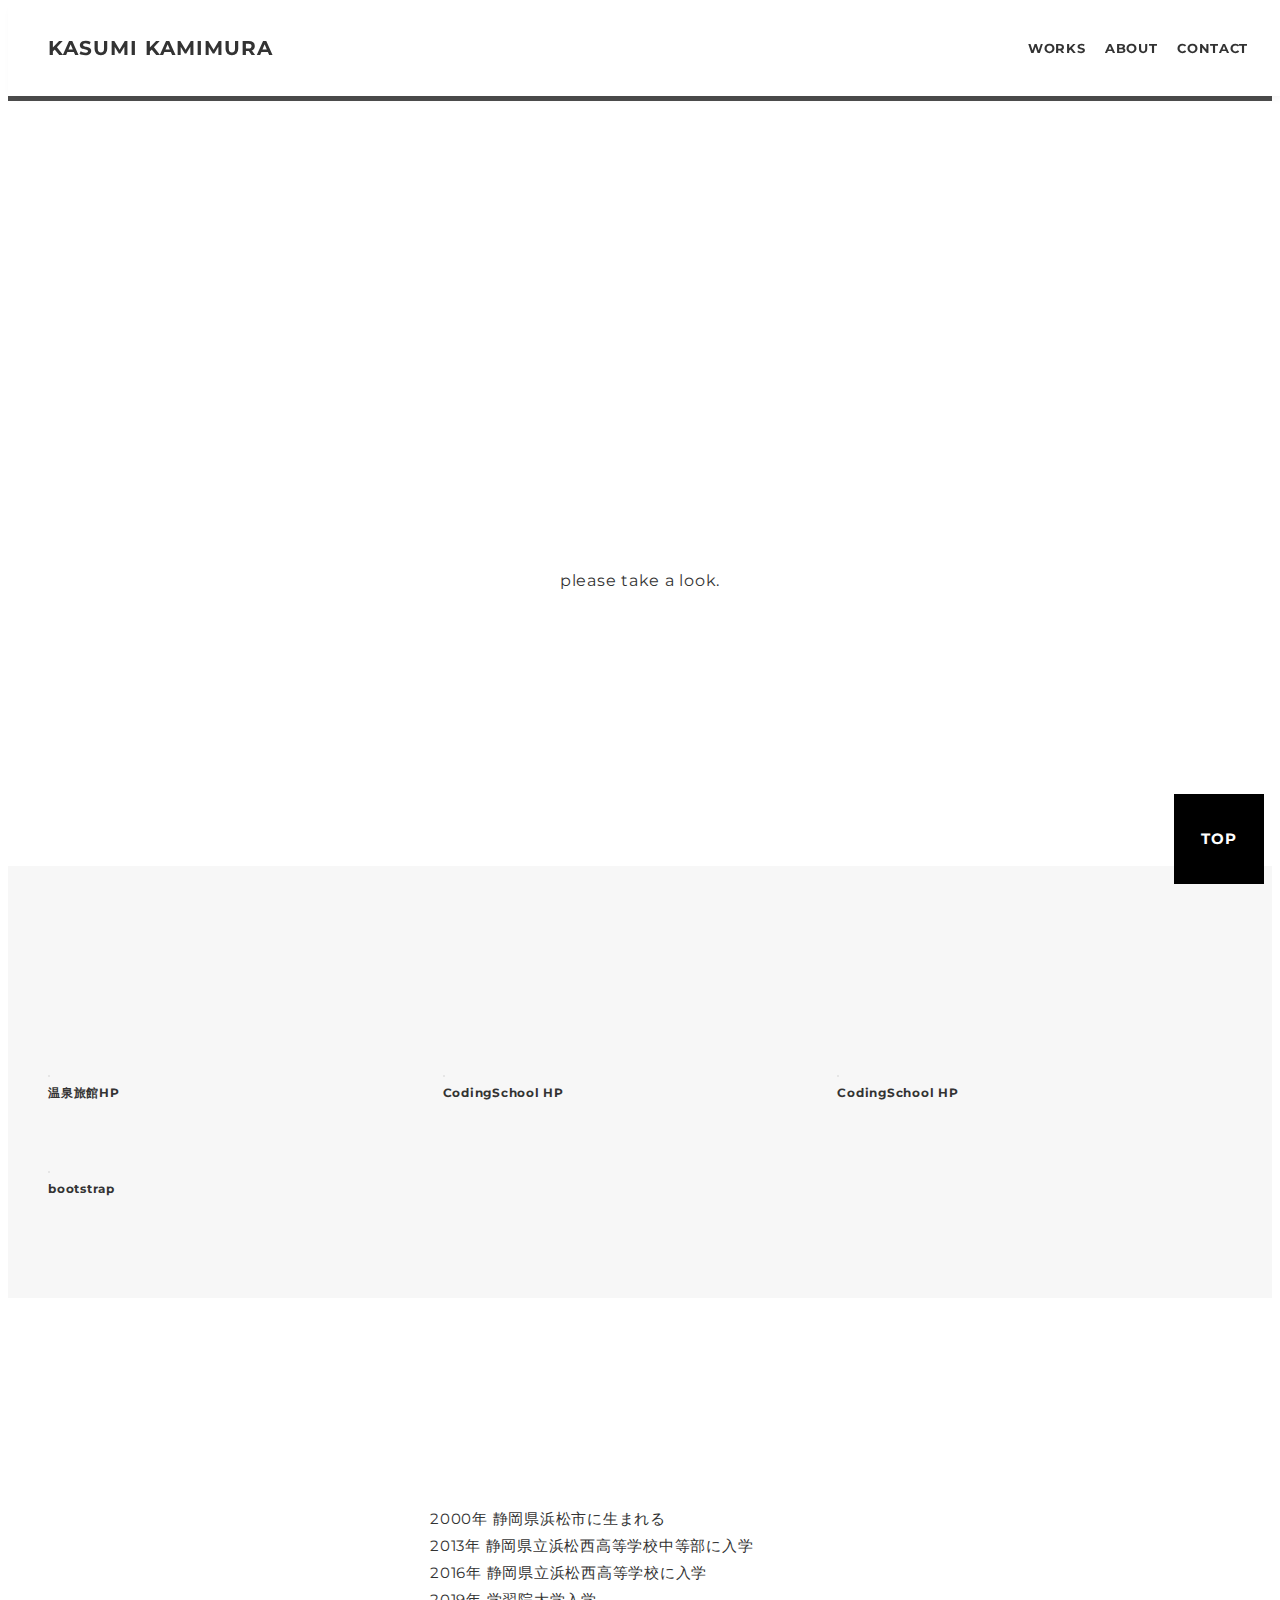
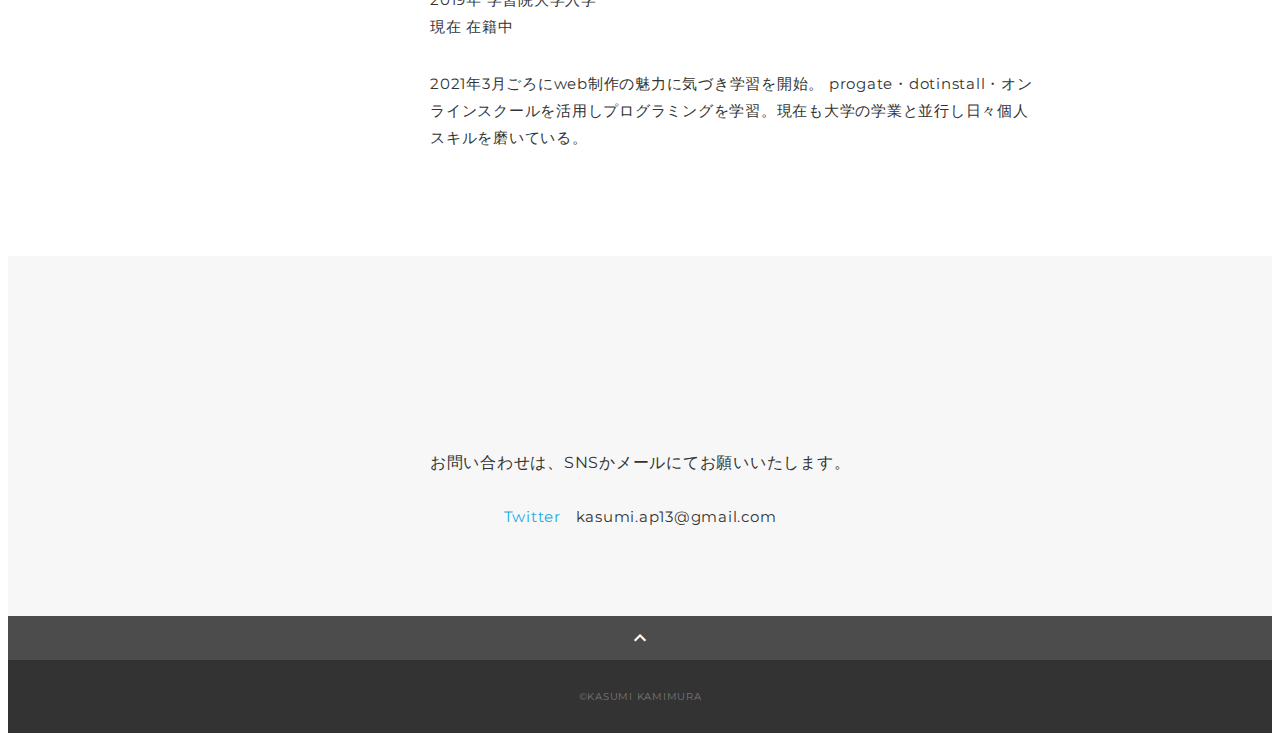
==== index.html @ 18dd4861 "Update index.html" ====
<!DOCTYPE html>
<html>
<head>
  <meta charset="utf-8">
  <meta name="viewport" content="width=device-width,initial-scale=1">
  <meta property='og:type' content='website'>
  <meta property='og:title' content='WebデザイナーKASUMI KAMIMURA ポートフォリオ'>
  <meta property='og:url' content='URLが入る'>
  <meta property='og:description' content='KASUMI KAMIMURAのポートフォリオサイトです。'>
  <meta property="og:image" content="img/ogp.png">
  <meta name="description" content="KASUMI KAMIMURAのポートフォリオサイトです" />
  <title>KASUMI KAMIMURA ポートフォリオ</title>
  <link rel="preconnect" href="https://fonts.gstatic.com">
  <link href="https://fonts.googleapis.com/css2?family=Montserrat:wght@400;700&display=swap" rel="stylesheet">
  <link href="https://fonts.googleapis.com/css?family=Material+Icons+Outlined" rel="stylesheet">
  <link href="css/ress.css" media="all" rel="stylesheet" type="text/css" />
  <link href="https://Kasusu05.github.io/kasumi05/style.css" media="all" rel="stylesheet" type="text/css" />
  <link rel="shortcut icon" href="https://raw.githubusercontent.com/Kasusu05/kasumi05/main/favicon.ico" />
  <link rel=”canonical” href=”URLが入る” />
</head>

<body>
  <div class="wrapper">

    <!-- header -->
    <header class="header ">
      <div class="container">
        <h1 class="header-logo">
          <a href=".">KASUMI KAMIMURA</a>
        </h1>
        <nav class="gnav">
          <ul class="gnav-list">
            <li class="gnav-item"><a href="#works">WORKS</a></li>
            <!-- <li class="gnav-item"><a href="#skill">SKILL</a></li> -->
            <li class="gnav-item"><a href="#about">ABOUT</a></li>
            <li class="gnav-item"><a href="#contact">CONTACT</a></li>
          </ul>
        </nav>
      </div>
    </header>
    <!-- /header -->

    <main class="content">

      <div id="page-top" class="page-top">
        <p><a id="move-page-top" class="move-page-top">TOP</a></p>
      </div>

      <!-- mv -->
      <div class="mv">
        <div class="mv-container">
          <p class="mv-title">KASUMI KAMIMURA</p>
          <p class="mv-subtitle">PORTFOLIO</p>
          <p class="mv-text">
            please take a look.
           
          </p>
        </div>
      </div>
      <!-- /mv -->

      <!-- works -->
      <section class="works section" id="works">
        <div class="container">
          <h2 class="title">WORKS</h2>
          <div class="works-list">
            <a class="works-item" href="./works-1.html">
              <div class="works-img"><img src="https://github.com/Kasusu05/kasumi05/blob/main/gokurakuteii.jpeg?raw=true" alt="" /></div>
              <p class="works-name">温泉旅館HP</p>
            </a>
            <a class="works-item" href="./works-2.html">
              <div class="works-img"><img src="https://github.com/Kasusu05/kasumi05/blob/main/coding%20school%20(1).jpeg?raw=true" alt="" /></div>
              <p class="works-name">CodingSchool HP</p>
              
            </a>
            <a class="works-item" href="./works-3.html">
              <div class="works-img"><img src="https://github.com/Kasusu05/kasumi05/blob/main/30days%20(1).jpeg?raw=true" alt="" /></div>
              <p class="works-name">CodingSchool HP</p>
              
            </a>
            <a class="works-item" href="./works-4.html">
              <div class="works-img"><img src="https://github.com/Kasusu05/kasumi05/blob/main/boot.jpeg?raw=true" alt="" /></div>
              <p class="works-name">bootstrap</p>
            </a>
            <!-- <a class="works-item" href="works-template.html">
              <div class="works-img"><img src="img/works-dummy-thumb.jpg" alt="" /></div>
              <p class="works-name">作品名</p>
              <p class="works-info">Banner Design</p>
            </a> -->
          </div>
        </div>
      </section>
  
      <!-- /works -->

      <!-- skill -->
      <!-- <section class="skill section" id="skill">
        <div class="container">
          <h2 class="title">SKILL</h2>
          <div class="skill-list">
            <div class="skill-item">
              <p class="skill-img"><img src="./img/HTML5.jpg" alt=""></p>
              <div class="skill-body">
                <h3 class="skill-name">HTML5</h3>
                <p class="skill-text">
                ★★★★★</p>
              </div>
            </div>
            <div class="skill-item">
              <p class="skill-img"><img src="./img/css3.png" alt=""></p>
              <div class="skill-body">
                <h3 class="skill-name">CSS</h3>
                <p class="skill-text">
                  ★★★★★</p>
              </div>
            </div>
            <div class="skill-item">
              <p class="skill-img"><img src="./img/javascript-2038874-1720087.png" alt=""></p>
              <div class="skill-body">
                <h3 class="skill-name">JavaScript</h3>
                <p class="skill-text">
                  ★★★☆☆</p>
              </div>
            </div>
            <div class="skill-item">
              <p class="skill-img"><img src="./img/OIP.jpg" alt=""></p>
              <div class="skill-body">
                <h3 class="skill-name">WordPress</h3>
                <p class="skill-text">
                  ★★★★☆</p>
              </div>
            </div>
            
          </div>
        </div>
      </section>
      /skill -->

      <!-- about -->
      <section class="about section" id="about">
        <div class="container">
          <h2 class="title">ABOUT</h2>
          <div class="profile">
            <p class="profile-img">
              <img src="https://github.com/Kasusu05/kasumi05/blob/main/my%20face.jpg?raw=true" alt="">
            </p>
            <div class="profile-body">
              <p>
                2000年 静岡県浜松市に生まれる<br>
                2013年 静岡県立浜松西高等学校中等部に入学<br>
                2016年 静岡県立浜松西高等学校に入学<br>
                2019年 学習院大学入学<br>
                現在   在籍中
              </p>
              <p>
                2021年3月ごろにweb制作の魅力に気づき学習を開始。
                progate・dotinstall・オンラインスクールを活用しプログラミングを学習。現在も大学の学業と並行し日々個人スキルを磨いている。

              </p>
            </div>
          </div>
        </div>
      </section>
      <!-- /about -->

      <!-- contact -->
      <section class="contact section" id="contact">
        <div class="container">
          <h2 class="title">CONTACT</h2>
          <p class="lead">
            お問い合わせは、<br class="sp-only">SNSかメールにてお願いいたします。
          </p>
          <div class="contact-list">
            <a class="contact-item" href="https://twitter.com/nandemoganbaru3" target="_blank" rel="noopener">Twitter</a>
            <span class="contact-item">kasumi.ap13@gmail.com</span>
          </div>
        </div>
      </section>
      <!-- /contact -->
      <div class="page-top" id="js-page-top">
        <span class="material-icons-outlined">expand_less</span>
      </div>
    </main>

    <!-- footer -->
    <footer class="footer">
      <div class="copyright">&copy;KASUMI KAMIMURA</div>
    </footer>
    <!-- /footer -->

  </div>
  <script src="https://code.jquery.com/jquery-3.6.0.min.js" integrity="sha256-/xUj+3OJU5yExlq6GSYGSHk7tPXikynS7ogEvDej/m4=" crossorigin="anonymous"></script>
  <script src="https://ajax.googleapis.com/ajax/libs/jquery/3.6.0/jquery.min.js"></script>
  <script type='text/javascript' src="js/script.js">
 

</script>
</body>
</html>
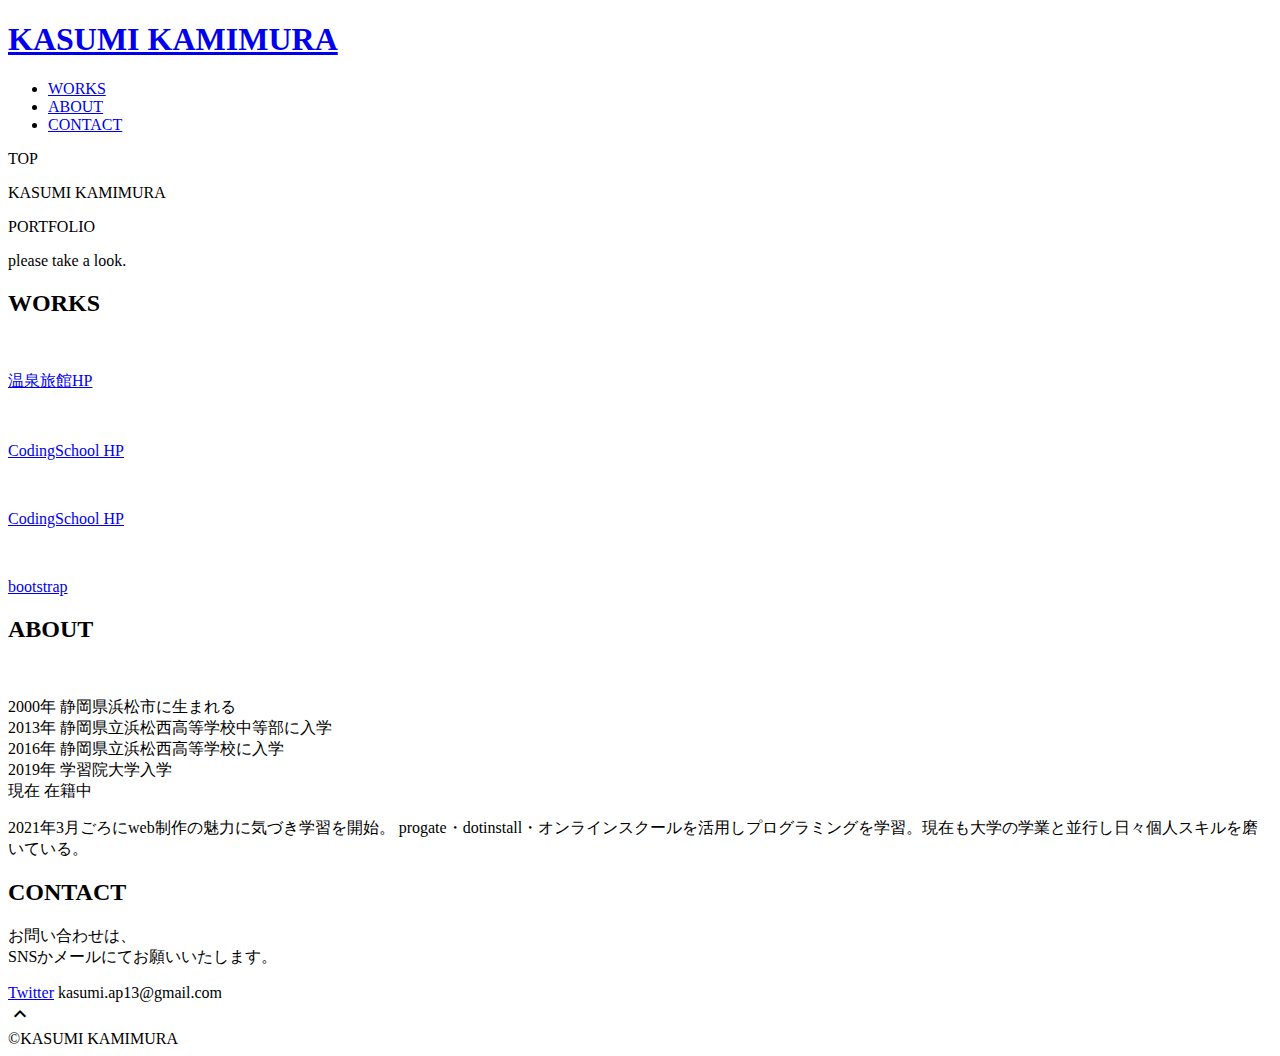
==== commit f7230842: "Update index.html" ====
--- a/index.html
+++ b/index.html
@@ -14,8 +14,8 @@
   <link href="https://fonts.googleapis.com/css2?family=Montserrat:wght@400;700&display=swap" rel="stylesheet">
   <link href="https://fonts.googleapis.com/css?family=Material+Icons+Outlined" rel="stylesheet">
   <link href="css/ress.css" media="all" rel="stylesheet" type="text/css" />
-  <link href="https://Kasusu05.github.io/kasumi05/style.css" media="all" rel="stylesheet" type="text/css" />
-  <link rel="shortcut icon" href="https://raw.githubusercontent.com/Kasusu05/kasumi05/main/favicon.ico" />
+  <link href="css/style.css" media="all" rel="stylesheet" type="text/css" />
+  <link rel="shortcut icon" href="img/favicon.ico" />
   <link rel=”canonical” href=”URLが入る” />
 </head>
 
@@ -49,8 +49,8 @@
       <!-- mv -->
       <div class="mv">
         <div class="mv-container">
-          <p class="mv-title">KASUMI KAMIMURA</p>
-          <p class="mv-subtitle">PORTFOLIO</p>
+          <p class="mv-name">KASUMI KAMIMURA</p>
+          <p class="mv-subname">PORTFOLIO</p>
           <p class="mv-text">
             please take a look.
            
@@ -62,24 +62,24 @@
       <!-- works -->
       <section class="works section" id="works">
         <div class="container">
-          <h2 class="title">WORKS</h2>
+          <h2 class="name">WORKS</h2>
           <div class="works-list">
             <a class="works-item" href="./works-1.html">
-              <div class="works-img"><img src="https://github.com/Kasusu05/kasumi05/blob/main/gokurakuteii.jpeg?raw=true" alt="" /></div>
+              <div class="works-img"><img src="/img/gokurakuteii.jpeg" alt="" /></div>
               <p class="works-name">温泉旅館HP</p>
             </a>
             <a class="works-item" href="./works-2.html">
-              <div class="works-img"><img src="https://github.com/Kasusu05/kasumi05/blob/main/coding%20school%20(1).jpeg?raw=true" alt="" /></div>
+              <div class="works-img"><img src="/img/coding school (1).jpeg" alt="" /></div>
               <p class="works-name">CodingSchool HP</p>
               
             </a>
             <a class="works-item" href="./works-3.html">
-              <div class="works-img"><img src="https://github.com/Kasusu05/kasumi05/blob/main/30days%20(1).jpeg?raw=true" alt="" /></div>
+              <div class="works-img"><img src="/img/30days (1).jpeg" alt="" /></div>
               <p class="works-name">CodingSchool HP</p>
               
             </a>
             <a class="works-item" href="./works-4.html">
-              <div class="works-img"><img src="https://github.com/Kasusu05/kasumi05/blob/main/boot.jpeg?raw=true" alt="" /></div>
+              <div class="works-img"><img src="/img/boot.jpeg" alt="" /></div>
               <p class="works-name">bootstrap</p>
             </a>
             <!-- <a class="works-item" href="works-template.html">
@@ -96,7 +96,7 @@
       <!-- skill -->
       <!-- <section class="skill section" id="skill">
         <div class="container">
-          <h2 class="title">SKILL</h2>
+          <h2 class="name">SKILL</h2>
           <div class="skill-list">
             <div class="skill-item">
               <p class="skill-img"><img src="./img/HTML5.jpg" alt=""></p>
@@ -139,10 +139,10 @@
       <!-- about -->
       <section class="about section" id="about">
         <div class="container">
-          <h2 class="title">ABOUT</h2>
+          <h2 class="name">ABOUT</h2>
           <div class="profile">
             <p class="profile-img">
-              <img src="https://github.com/Kasusu05/kasumi05/blob/main/my%20face.jpg?raw=true" alt="">
+              <img src="./img/face.jpg" alt="">
             </p>
             <div class="profile-body">
               <p>
@@ -166,7 +166,7 @@
       <!-- contact -->
       <section class="contact section" id="contact">
         <div class="container">
-          <h2 class="title">CONTACT</h2>
+          <h2 class="name">CONTACT</h2>
           <p class="lead">
             お問い合わせは、<br class="sp-only">SNSかメールにてお願いいたします。
           </p>
@@ -191,9 +191,6 @@
   </div>
   <script src="https://code.jquery.com/jquery-3.6.0.min.js" integrity="sha256-/xUj+3OJU5yExlq6GSYGSHk7tPXikynS7ogEvDej/m4=" crossorigin="anonymous"></script>
   <script src="https://ajax.googleapis.com/ajax/libs/jquery/3.6.0/jquery.min.js"></script>
-  <script type='text/javascript' src="js/script.js">
- 
-
-</script>
+  <script type='text/javascript' src="js/script.js"></script>
 </body>
 </html>
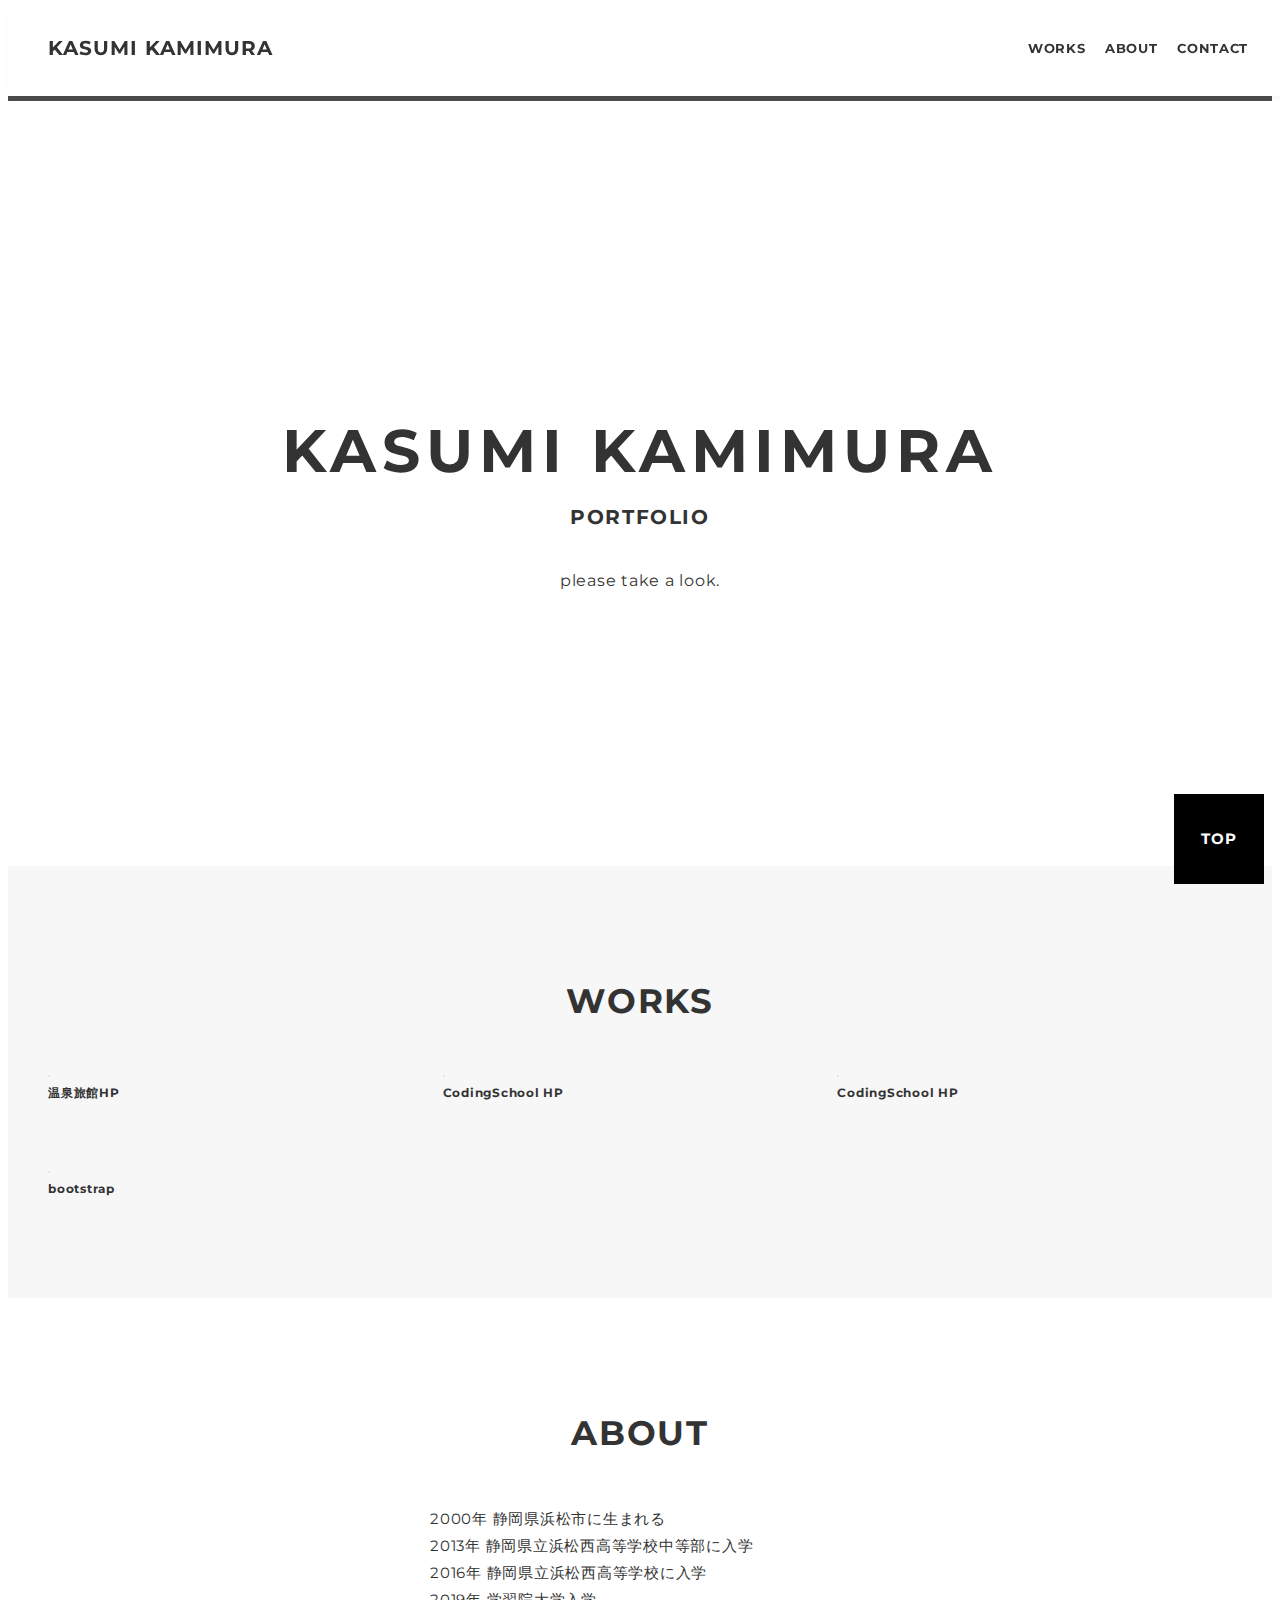
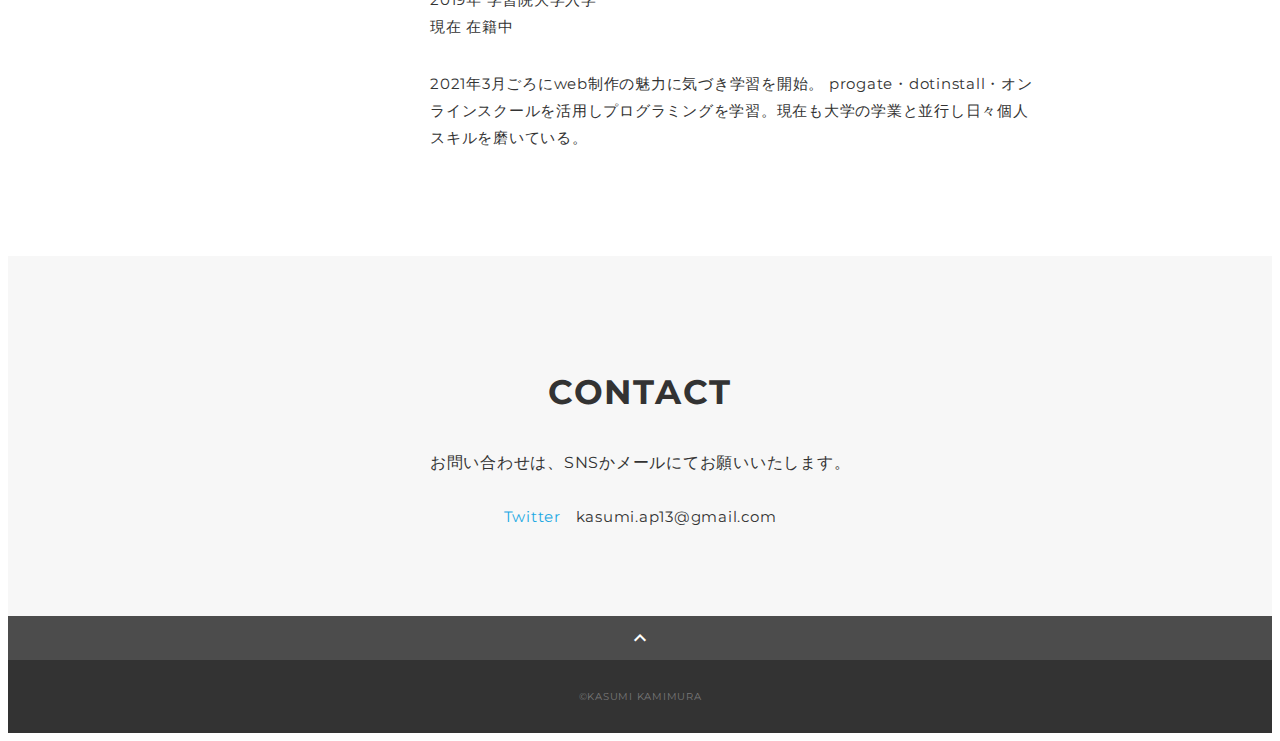
==== commit 46118c21: "Update index.html" ====
--- a/index.html
+++ b/index.html
@@ -14,7 +14,7 @@
   <link href="https://fonts.googleapis.com/css2?family=Montserrat:wght@400;700&display=swap" rel="stylesheet">
   <link href="https://fonts.googleapis.com/css?family=Material+Icons+Outlined" rel="stylesheet">
   <link href="css/ress.css" media="all" rel="stylesheet" type="text/css" />
-  <link href="css/style.css" media="all" rel="stylesheet" type="text/css" />
+  <link href="https://Kasusu05.github.io/kasumi05//style.css" media="all" rel="stylesheet" type="text/css" />
   <link rel="shortcut icon" href="img/favicon.ico" />
   <link rel=”canonical” href=”URLが入る” />
 </head>
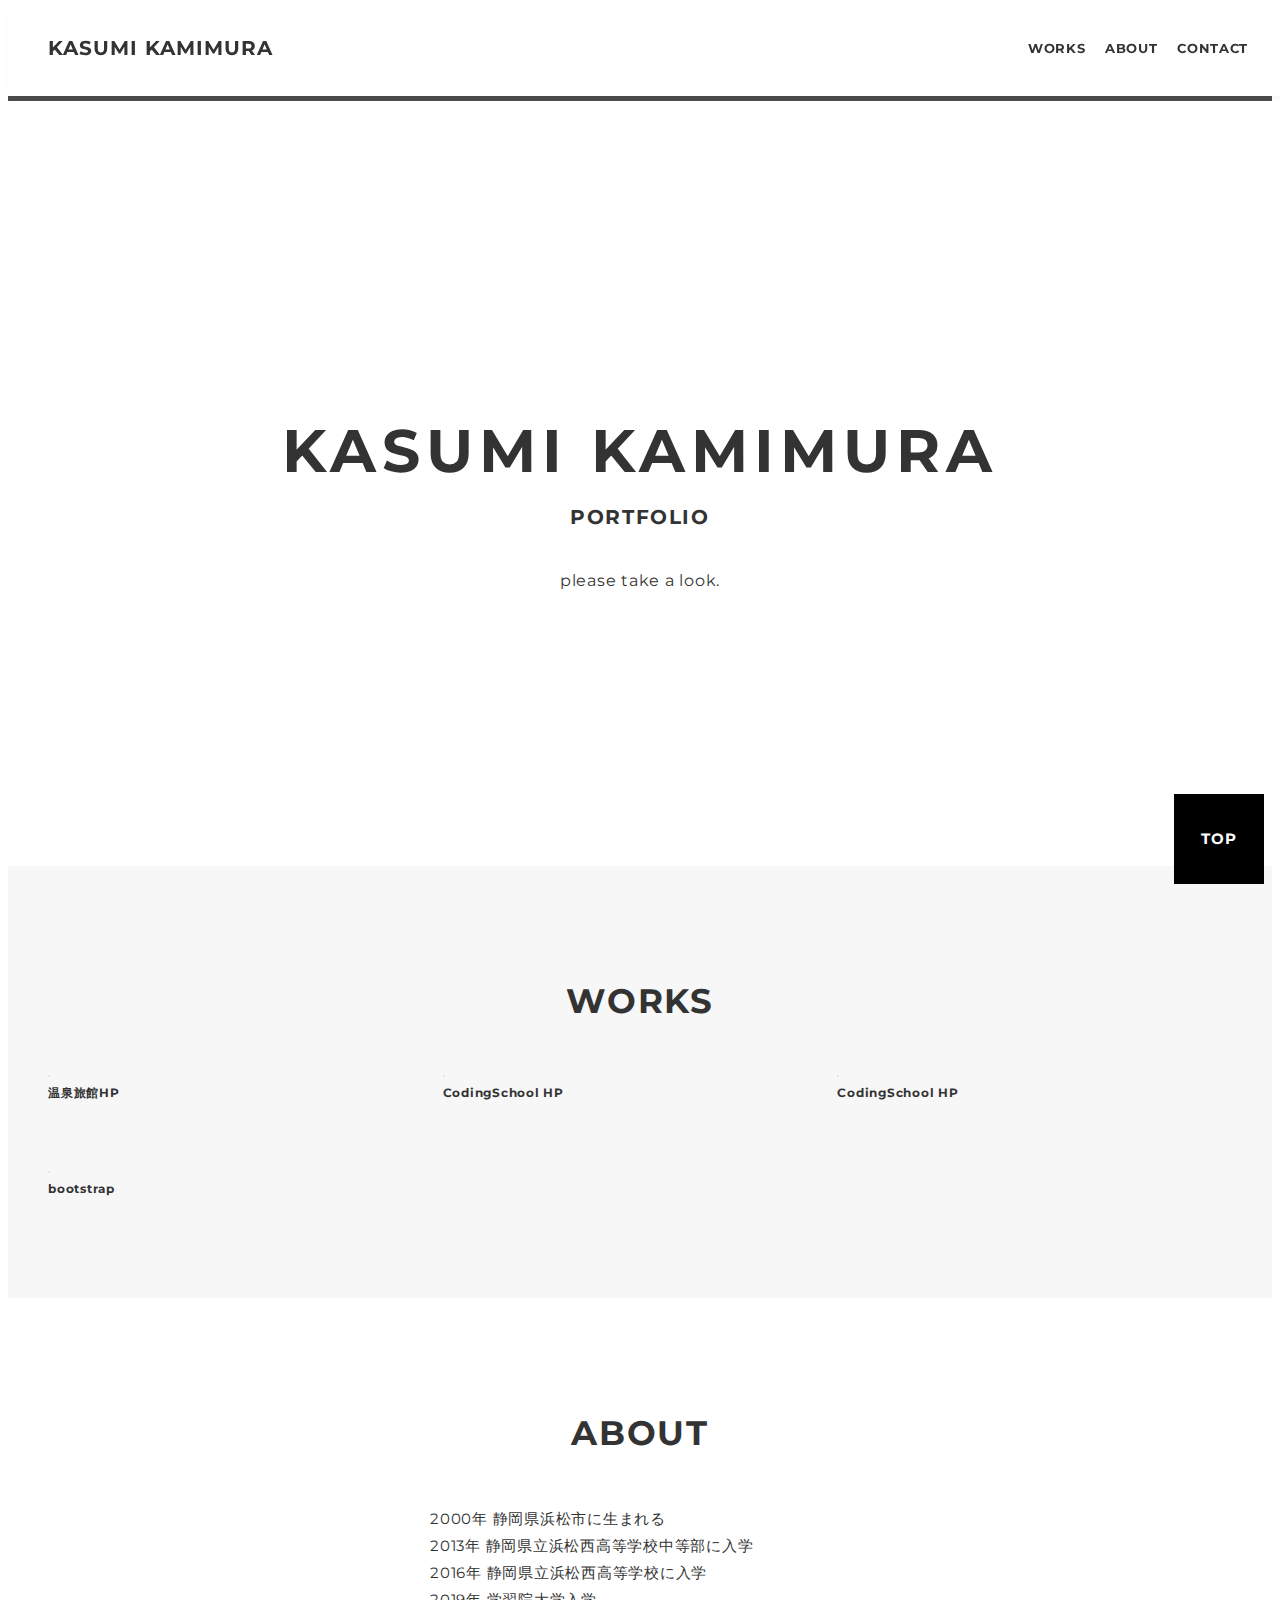
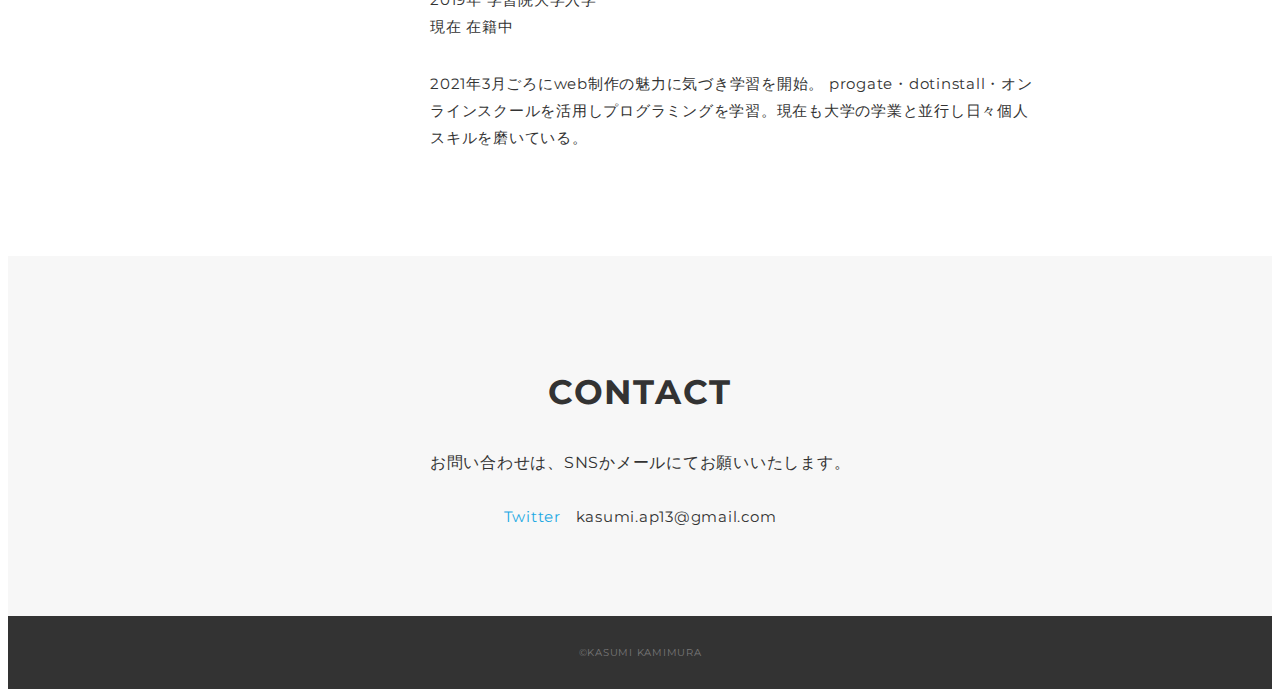
==== commit d6335165: "Update index.html" ====
--- a/index.html
+++ b/index.html
@@ -7,7 +7,7 @@
   <meta property='og:title' content='WebデザイナーKASUMI KAMIMURA ポートフォリオ'>
   <meta property='og:url' content='URLが入る'>
   <meta property='og:description' content='KASUMI KAMIMURAのポートフォリオサイトです。'>
-  <meta property="og:image" content="img/ogp.png">
+  <meta property="og:image" content="https://raw.githubusercontent.com/Kasusu05/kasumi05/main/favicon.ico">
   <meta name="description" content="KASUMI KAMIMURAのポートフォリオサイトです" />
   <title>KASUMI KAMIMURA ポートフォリオ</title>
   <link rel="preconnect" href="https://fonts.gstatic.com">
@@ -43,7 +43,7 @@
     <main class="content">
 
       <div id="page-top" class="page-top">
-        <p><a id="move-page-top" class="move-page-top">TOP</a></p>
+        <p><a id="move-page-top" class="move-page-top"　href="#">TOP</a></p>
       </div>
 
       <!-- mv -->
@@ -65,21 +65,21 @@
           <h2 class="name">WORKS</h2>
           <div class="works-list">
             <a class="works-item" href="./works-1.html">
-              <div class="works-img"><img src="/img/gokurakuteii.jpeg" alt="" /></div>
+              <div class="works-img"><img src="https://github.com/Kasusu05/kasumi05/blob/main/gokurakuteii.jpeg?raw=true" alt="" /></div>
               <p class="works-name">温泉旅館HP</p>
             </a>
             <a class="works-item" href="./works-2.html">
-              <div class="works-img"><img src="/img/coding school (1).jpeg" alt="" /></div>
+              <div class="works-img"><img src="https://github.com/Kasusu05/kasumi05/blob/main/coding%20school%20(1).jpeg?raw=true" alt="" /></div>
               <p class="works-name">CodingSchool HP</p>
               
             </a>
             <a class="works-item" href="./works-3.html">
-              <div class="works-img"><img src="/img/30days (1).jpeg" alt="" /></div>
+              <div class="works-img"><img src="https://github.com/Kasusu05/kasumi05/blob/main/30days%20(1).jpeg?raw=true" alt="" /></div>
               <p class="works-name">CodingSchool HP</p>
               
             </a>
             <a class="works-item" href="./works-4.html">
-              <div class="works-img"><img src="/img/boot.jpeg" alt="" /></div>
+              <div class="works-img"><img src="https://github.com/Kasusu05/kasumi05/blob/main/boot.jpeg?raw=true" alt="" /></div>
               <p class="works-name">bootstrap</p>
             </a>
             <!-- <a class="works-item" href="works-template.html">
@@ -142,7 +142,7 @@
           <h2 class="name">ABOUT</h2>
           <div class="profile">
             <p class="profile-img">
-              <img src="./img/face.jpg" alt="">
+              <img src="https://github.com/Kasusu05/kasumi05/blob/main/my%20face.jpg?raw=true" alt="">
             </p>
             <div class="profile-body">
               <p>
@@ -177,9 +177,9 @@
         </div>
       </section>
       <!-- /contact -->
-      <div class="page-top" id="js-page-top">
+<!--       <div class="page-top" id="js-page-top">
         <span class="material-icons-outlined">expand_less</span>
-      </div>
+      </div> -->
     </main>
 
     <!-- footer -->
@@ -188,9 +188,9 @@
     </footer>
     <!-- /footer -->
 
-  </div>
+<!--   </div>
   <script src="https://code.jquery.com/jquery-3.6.0.min.js" integrity="sha256-/xUj+3OJU5yExlq6GSYGSHk7tPXikynS7ogEvDej/m4=" crossorigin="anonymous"></script>
   <script src="https://ajax.googleapis.com/ajax/libs/jquery/3.6.0/jquery.min.js"></script>
-  <script type='text/javascript' src="js/script.js"></script>
+  <script type='text/javascript' src="js/script.js"></script> -->
 </body>
 </html>
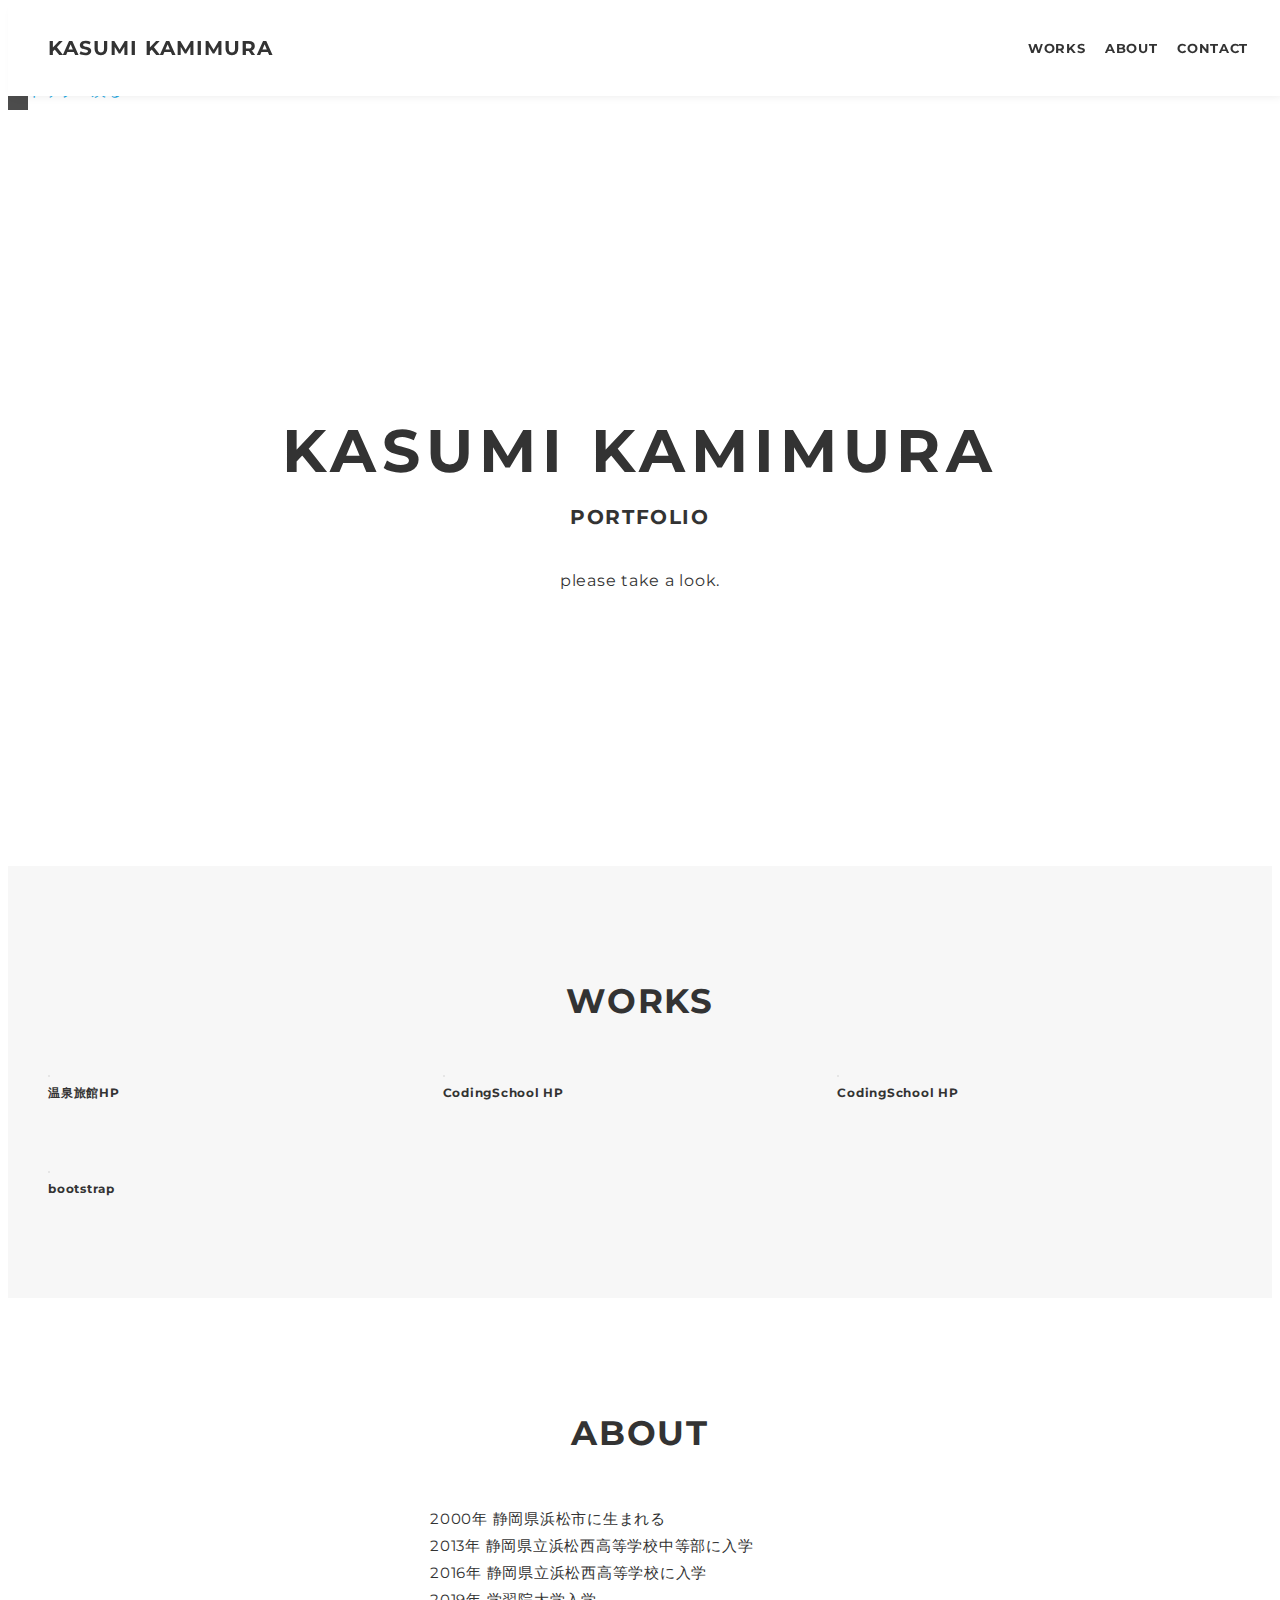
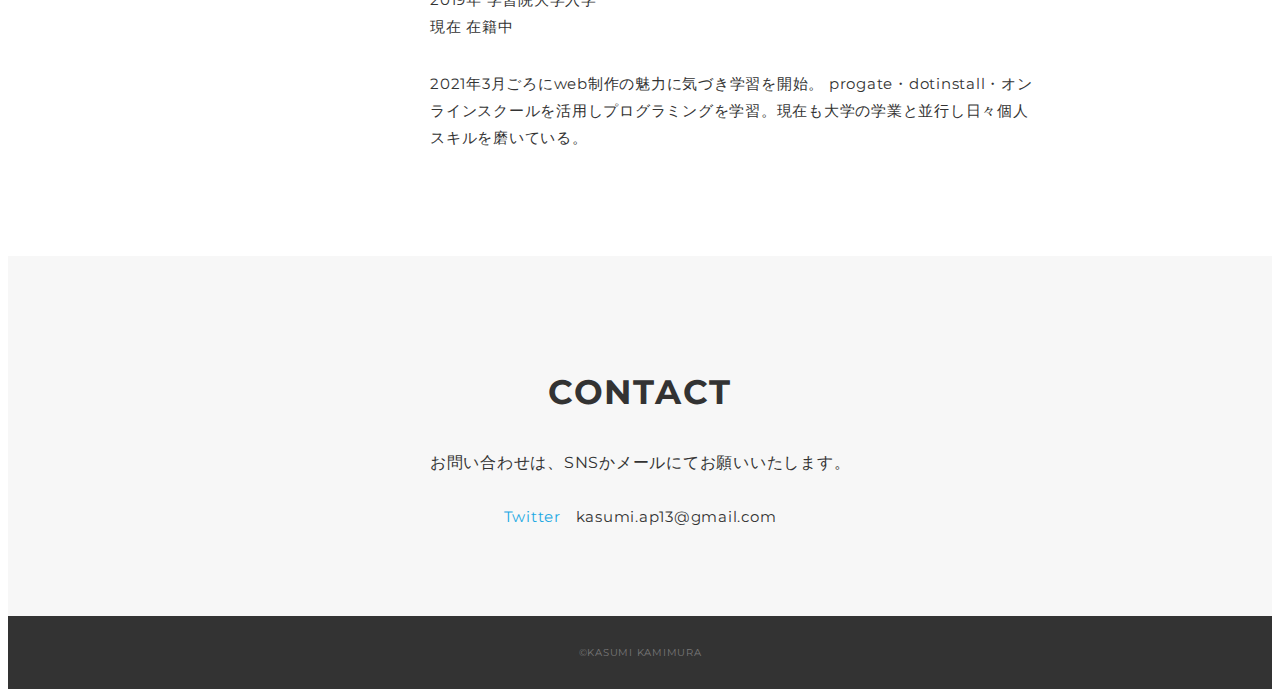
==== commit f27ec27b: "Update index.html" ====
--- a/index.html
+++ b/index.html
@@ -42,9 +42,11 @@
 
     <main class="content">
 
-      <div id="page-top" class="page-top">
+<!--       <div id="page-top" class="page-top">
         <p><a id="move-page-top" class="move-page-top"　href="#">TOP</a></p>
-      </div>
+      </div> -->
+      
+      <a href="#" id="page-top"><i class ="page-top"></i>トップへ戻る</a>
 
       <!-- mv -->
       <div class="mv">
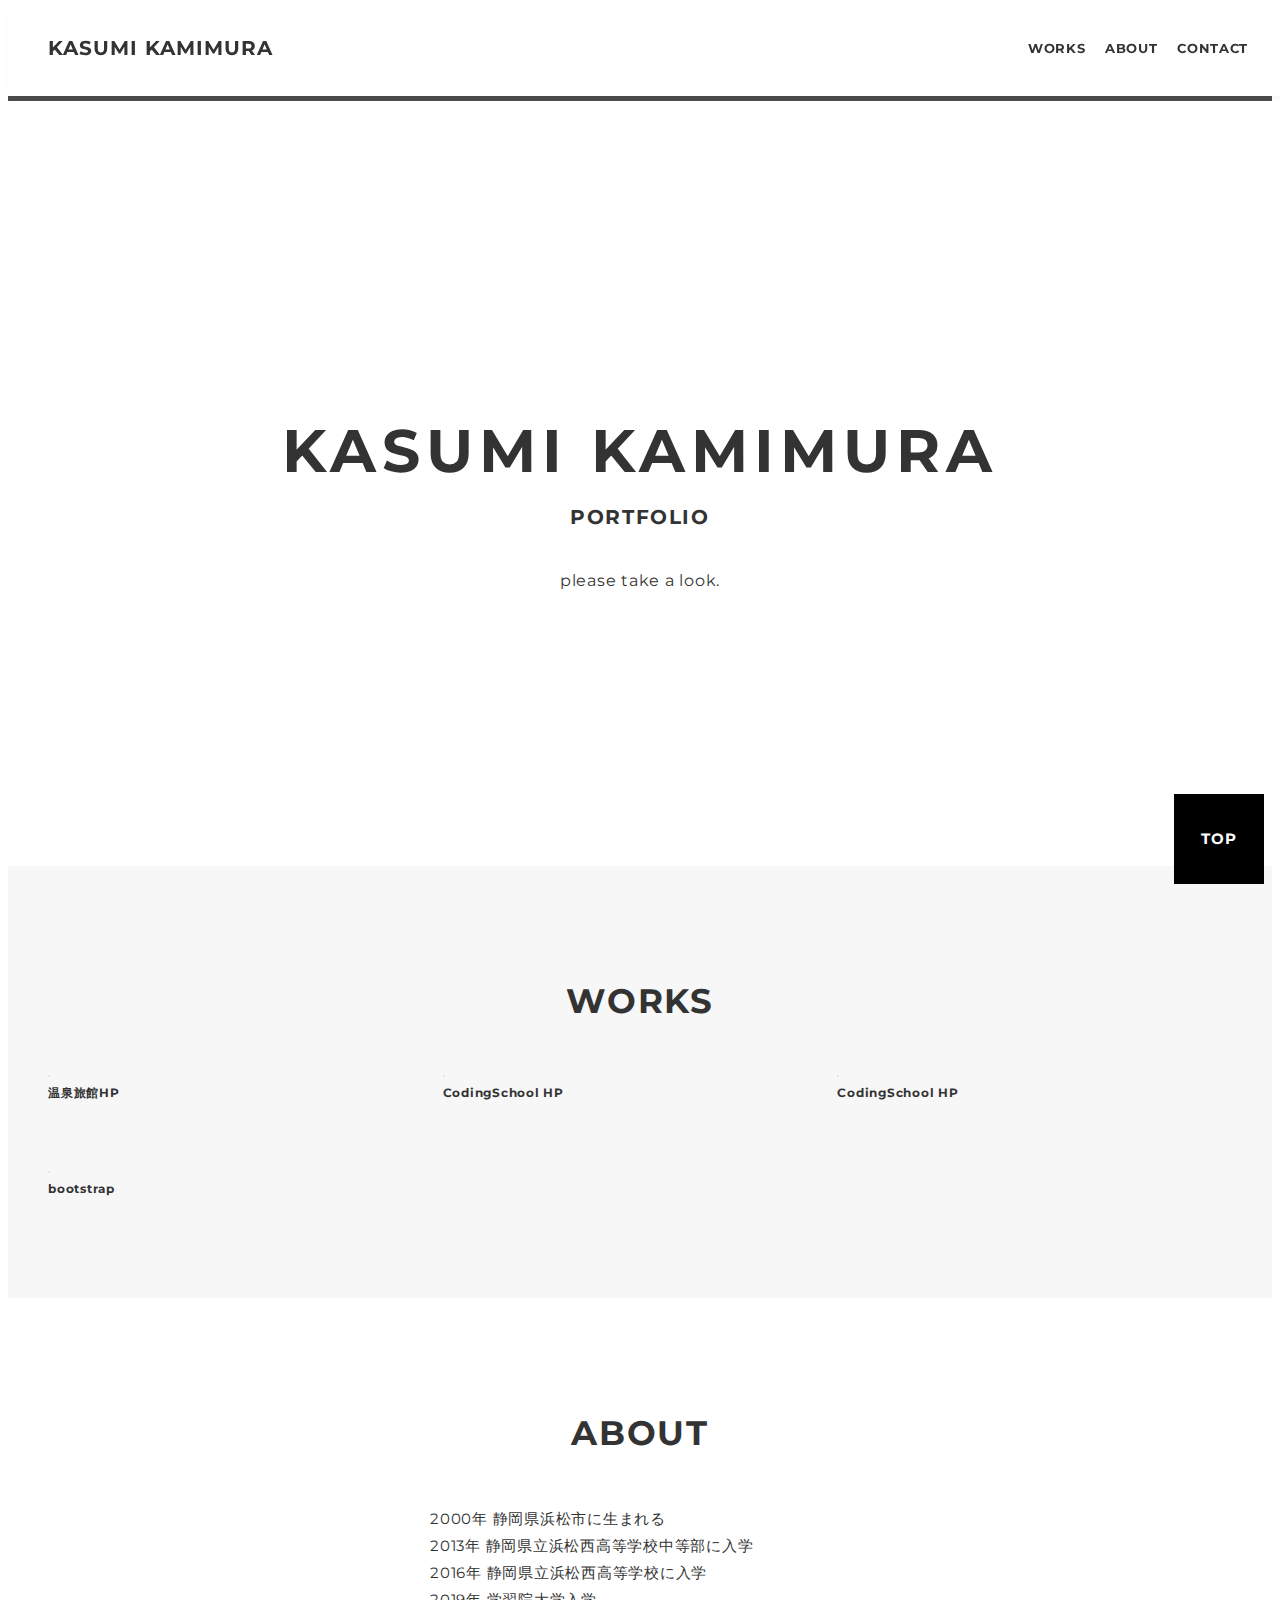
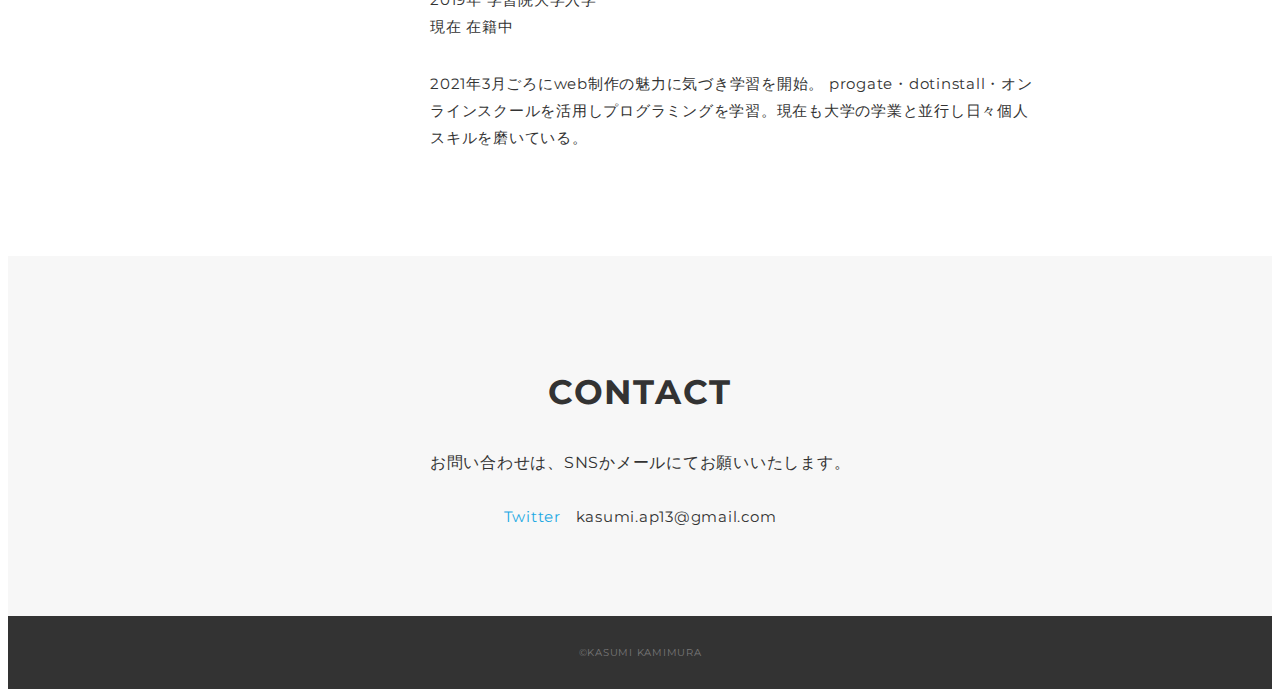
==== commit d7aaa233: "Update index.html" ====
--- a/index.html
+++ b/index.html
@@ -42,11 +42,11 @@
 
     <main class="content">
 
-<!--       <div id="page-top" class="page-top">
+      <div id="page-top" class="page-top">
         <p><a id="move-page-top" class="move-page-top"　href="#">TOP</a></p>
-      </div> -->
-      
-      <a href="#" id="page-top"><i class ="page-top"></i>トップへ戻る</a>
+      </div>
+<!--       
+      <a href="#" id="page-top"><i class ="page-top"></i>トップへ戻る</a> -->
 
       <!-- mv -->
       <div class="mv">
